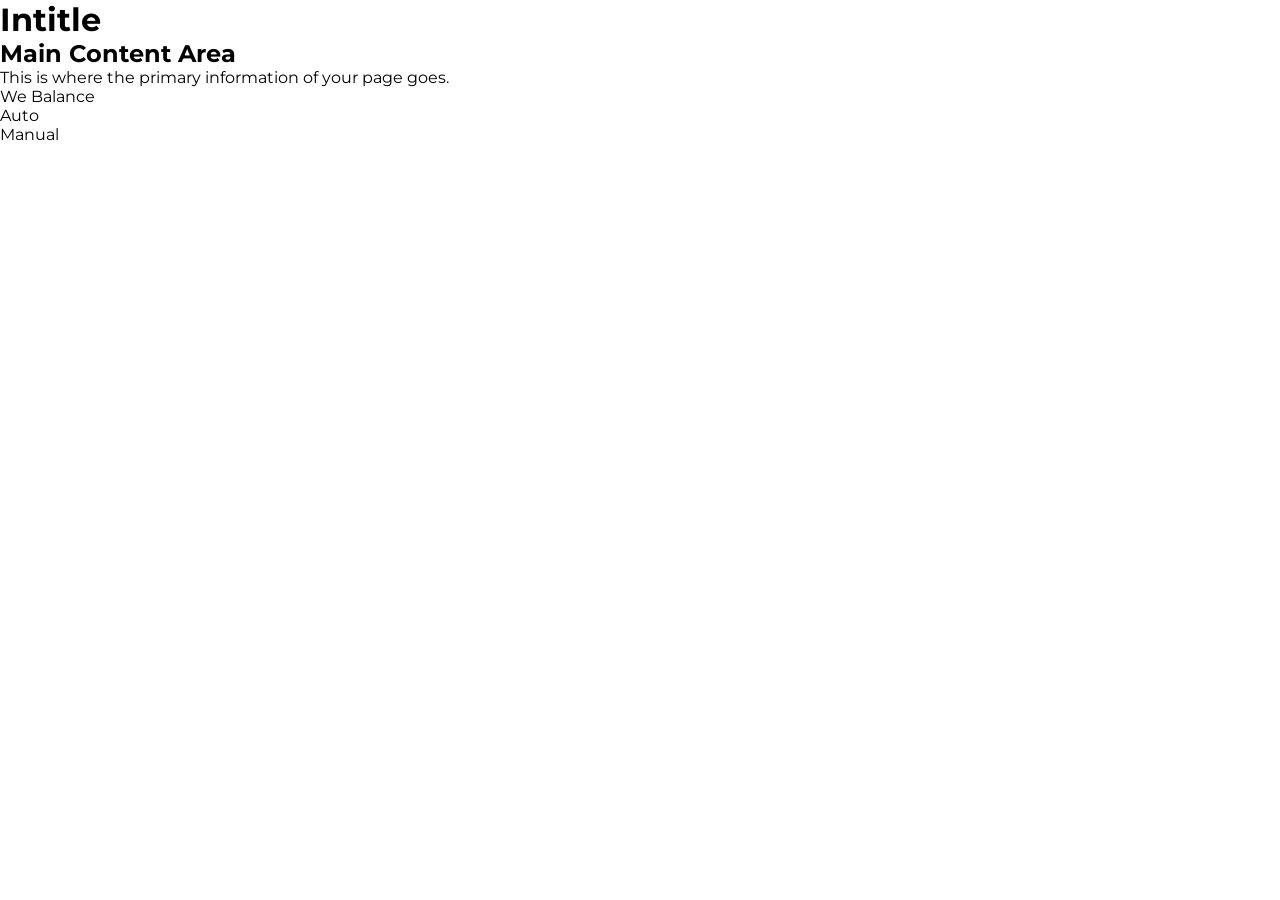
==== index.html @ 58c2682e "commit 3-16" ====
<!DOCTYPE html>
<html lang="en">
<head>
    <meta charset="UTF-8">
    <meta name="viewport" content="width=device-width, initial-scale=1.0">
    <title>VU Intitle</title>
    <link rel="stylesheet" href="content/css/index.css">
    <link rel="stylesheet" href="content/css/styles.css">
    <link rel="stylesheet" href="content/css/utilities.css">
    <link rel="preconnect" href="https://fonts.googleapis.com">
    <link rel="preconnect" href="https://fonts.gstatic.com" crossorigin>
    <link href="https://fonts.googleapis.com/css2?family=Montserrat:ital,wght@0,100..900;1,100..900&family=Roboto:ital,wght@0,100..900;1,100..900&display=swap" rel="stylesheet">
</head>
<body>

    <header>
        <h1>Intitle</h1>
        <nav>
            
        </nav>
    </header>

    <main>
        <section>
            <h2>Main Content Area</h2>
            <p>This is where the primary information of your page goes.</p>
            <ul>
                <li><a href="#">We Balance</a></li>
                <li><a href="#">Auto</a></li>
                <li><a href="#">Manual</a></li>
            </ul>
        </section>
    </main>

    <footer>
        
    </footer>

</body>
</html>
---- content/css/styles.css ----
:root {
  --Base: #164E63; /* new depth brand color */
  --Warmth: #D97706; /*  */
  --White: #fff; /* */
  --Orange: #FBAD4D; /*  */
  --Cream: #FEEFDB; /*  */
  --Gray: #94A3B8; /*  */
  --Tan: #FEEFDB; /*  */
  --Text-Default: #1E1E1E; /*  */
  
}

* {
  font-family: Montserrat, Roboto, sans-serif;
  padding: 0;
  margin: 0;
  margin-top: 0;
}

ul {
  list-style: none;
}

a {
  all: unset;
}


// <weight>: Use a value from 100 to 900
// <uniquifier>: Use a unique and descriptive class name

.roboto-<uniquifier> {
  font-family: "Roboto", sans-serif;
  font-optical-sizing: auto;
  font-weight: <weight>;
  font-style: normal;
  font-variation-settings:
    "wdth" 100;
}


.montserrat-<uniquifier> {
  font-family: "Montserrat", sans-serif;
  font-optical-sizing: auto;
  font-weight: <weight>;
  font-style: normal;
}
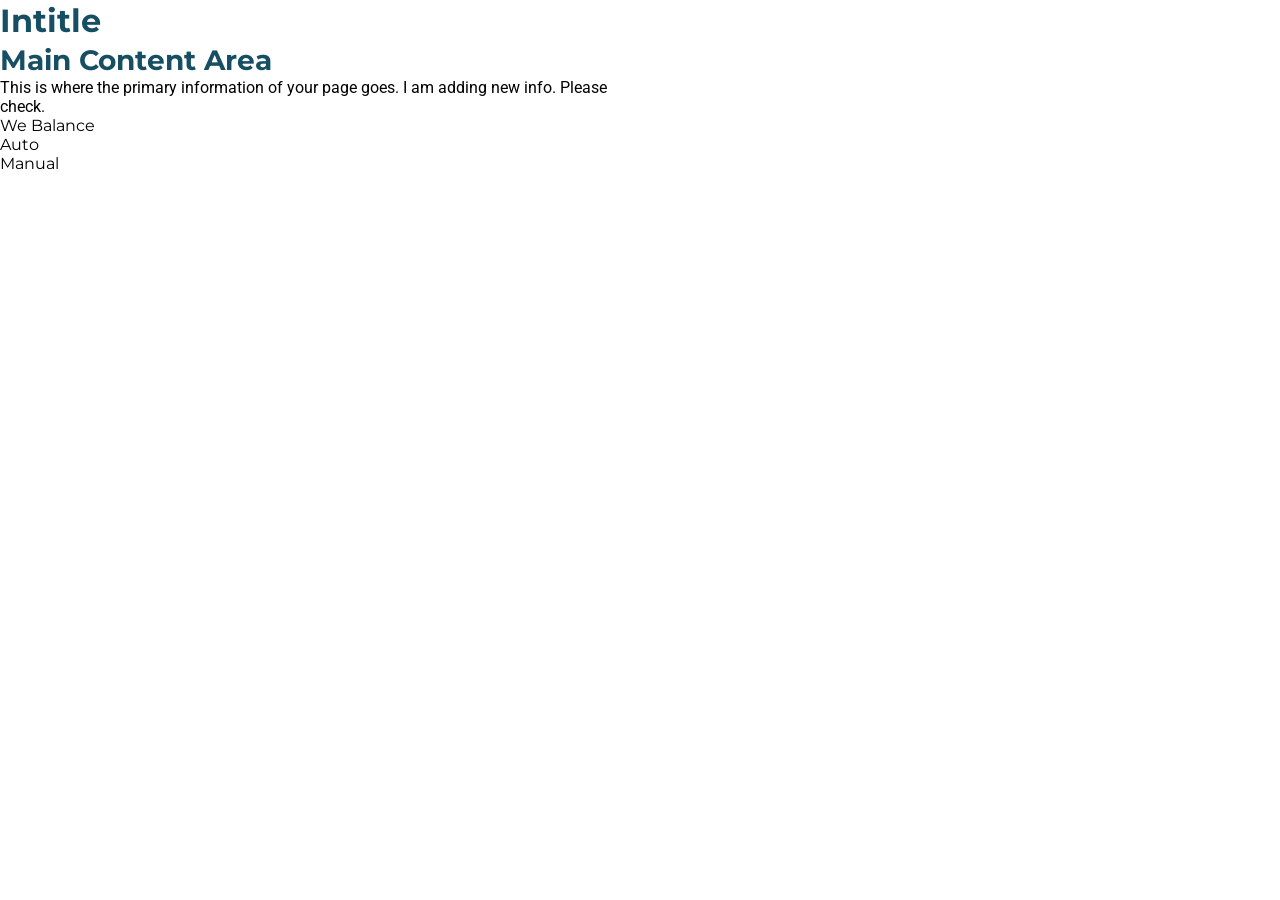
==== commit 959b2b79: "commit 3-16 local" ====
--- a/index.html
+++ b/index.html
@@ -23,7 +23,7 @@
     <main>
         <section>
             <h2>Main Content Area</h2>
-            <p>This is where the primary information of your page goes.</p>
+            <p>This is where the primary information of your page goes. I am adding new info. Please check.</p>
             <ul>
                 <li><a href="#">We Balance</a></li>
                 <li><a href="#">Auto</a></li>
--- a/content/css/styles.css
+++ b/content/css/styles.css
@@ -26,22 +26,35 @@
 }
 
 
-// <weight>: Use a value from 100 to 900
-// <uniquifier>: Use a unique and descriptive class name
 
-.roboto-<uniquifier> {
-  font-family: "Roboto", sans-serif;
-  font-optical-sizing: auto;
-  font-weight: <weight>;
-  font-style: normal;
-  font-variation-settings:
-    "wdth" 100;
+
+h1 {
+  color: var(--Base);
+  font-family: montserrat;
+  line-height: 130%;
+  font-size: 32px;
+  font-weight: 700;
 }
 
+h2 {
+  color: var(--Base);
+  font-family: montserrat;
+  line-height: 130%;
+  font-size: 28px;
+  font-weight: 700;
+}
 
-.montserrat-<uniquifier> {
-  font-family: "Montserrat", sans-serif;
-  font-optical-sizing: auto;
-  font-weight: <weight>;
-  font-style: normal;
+p {
+    /* Adds spacing between paragraphs so they don't bunch up */
+    margin-top: 0;
+    font-size: 1rem;
+    font-family: roboto;
+    font-weight: 400;
+    /* Limits the width of text blocks for better readability */
+    max-width: 70ch;
+
+    
+
+    /* Improves word spacing and kerning */
+    text-rendering: optimizeLegibility;
 }
--- a/content/css/utilities.css
+++ b/content/css/utilities.css
@@ -0,0 +1,3 @@
+.is-hidden-s {
+    display: none !important;
+  }
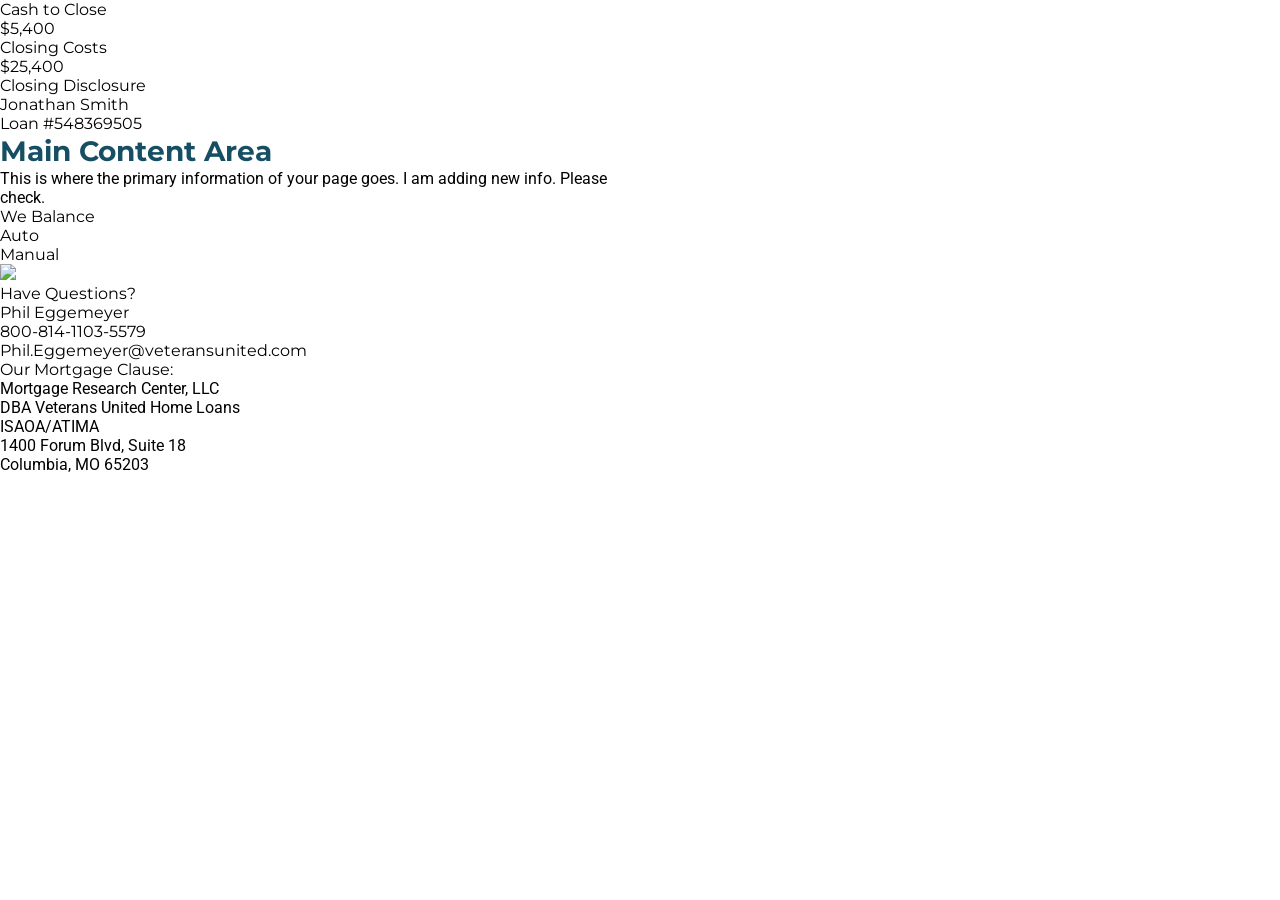
==== commit c97d58ce: "updates 3/17" ====
--- a/index.html
+++ b/index.html
@@ -14,10 +14,25 @@
 <body>
 
     <header>
-        <h1>Intitle</h1>
-        <nav>
-            
-        </nav>
+        
+      <div class="costs-topper">
+        <div >
+          <div >
+            <div >Cash to Close</div>
+            <div >$5,400</div>
+          </div>
+          <div >
+            <div >Closing Costs</div>
+            <div >$25,400</div>
+          </div>
+      </div>
+        <div >
+          <div ">Closing Disclosure</div>
+          <div >Jonathan Smith</div>
+          <div >Loan #548369505</div>
+        </div>
+     
+   
     </header>
 
     <main>
@@ -33,7 +48,31 @@
     </main>
 
     <footer>
-        
+        <div class="intitle-logo-2">
+          <div class="intitle-new-graphic-2">
+            <img class="img" src="img/image.png" />
+          </div>
+        </div>
+        <div class="c-info">
+          <div class="c-info_wrapper">
+            <div class="c-info_text-header">Have Questions?</div>
+            <div class="div-2">
+              <div class="frame-10">
+                <div class="text-wrapper-12">Phil Eggemeyer</div>
+                <div class="text-wrapper-13">800-814-1103-5579</div>
+              </div>
+              <div class="text-wrapper-14">Phil.Eggemeyer@veteransunited.com</div>
+            </div>
+          </div>
+          <div class="div-3">
+            <div class="text-wrapper-11">Our Mortgage Clause:</div>
+            <p class="mortgage-research">
+              Mortgage Research Center, LLC<br />DBA Veterans United Home Loans<br />ISAOA/ATIMA<br />1400 Forum Blvd,
+              Suite 18<br />Columbia, MO 65203
+            </p>
+          </div>
+        </div>
+      </div>
     </footer>
 
 </body>
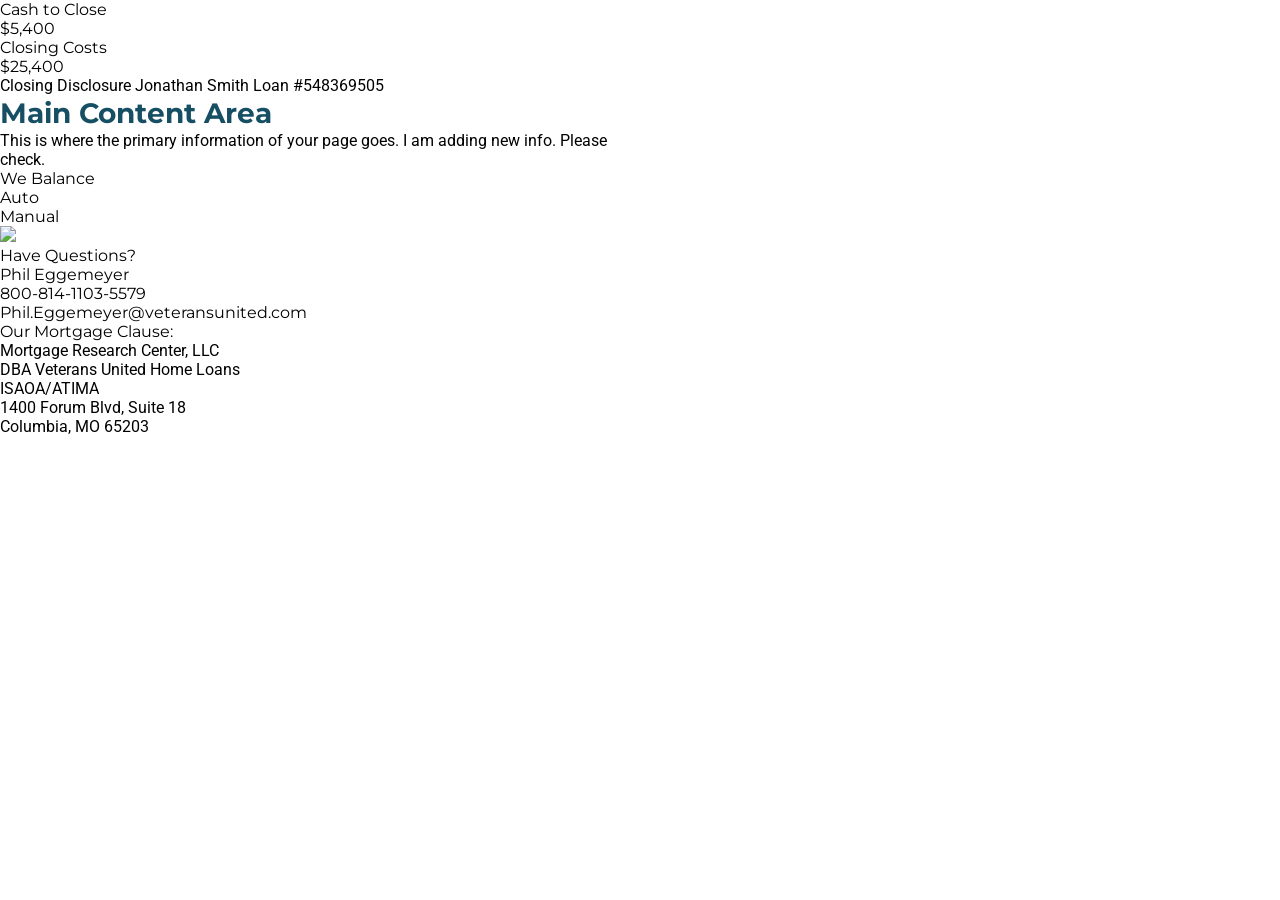
==== commit deb70638: "update" ====
--- a/index.html
+++ b/index.html
@@ -27,9 +27,12 @@
           </div>
       </div>
         <div >
-          <div ">Closing Disclosure</div>
-          <div >Jonathan Smith</div>
-          <div >Loan #548369505</div>
+          <p>Closing Disclosure
+            Jonathan Smith
+            Loan #548369505
+          </p>
+          
+          
         </div>
      
    
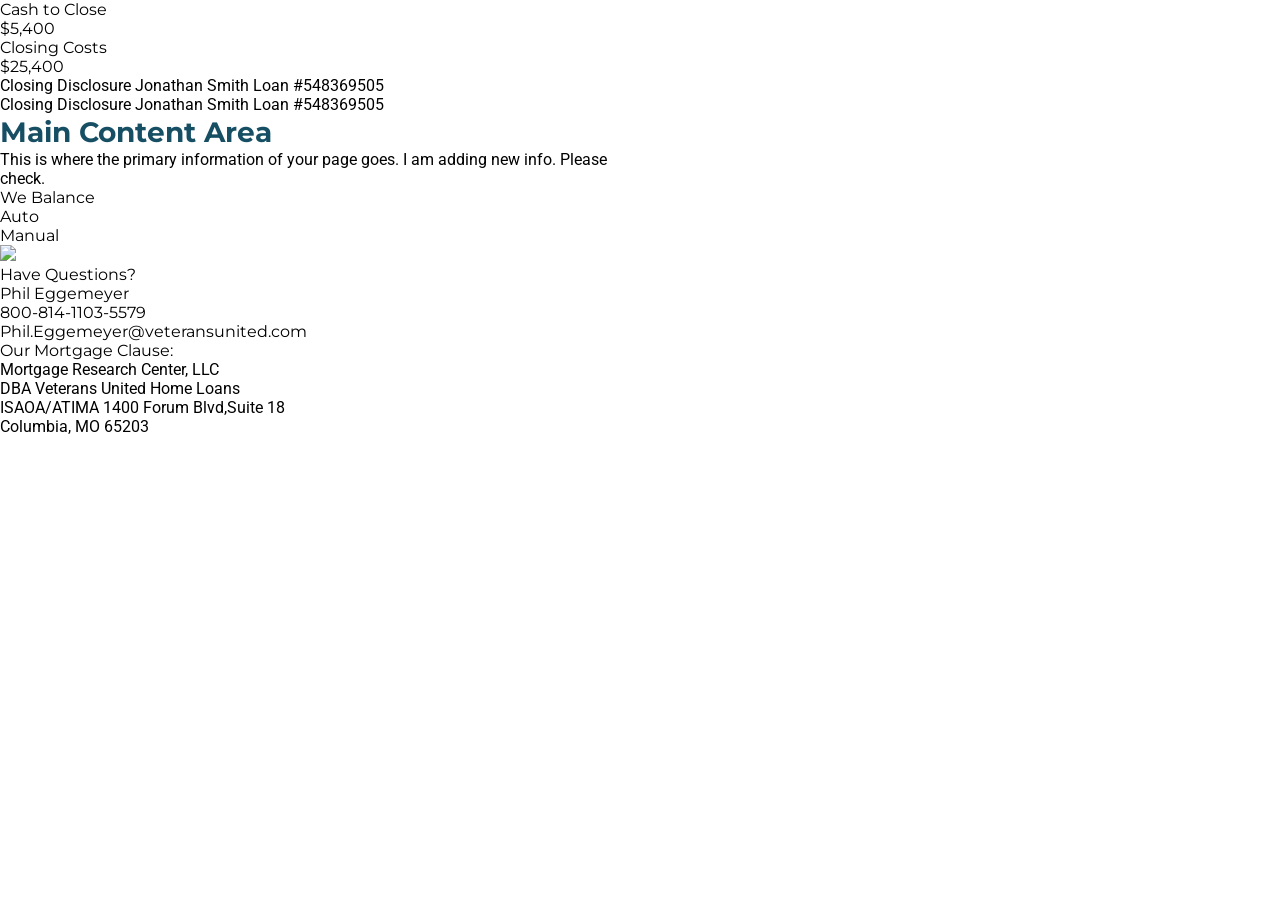
==== commit 1f146f10: "updates 3-17" ====
--- a/index.html
+++ b/index.html
@@ -31,6 +31,10 @@
             Jonathan Smith
             Loan #548369505
           </p>
+          <p>Closing Disclosure
+            Jonathan Smith
+            Loan #548369505
+          </p>
           
           
         </div>
@@ -50,9 +54,9 @@
         </section>
     </main>
 
-    <footer>
-        <div class="intitle-logo-2">
-          <div class="intitle-new-graphic-2">
+    <footer class="">
+        <div class="footer_logo">
+          <div >
             <img class="img" src="img/image.png" />
           </div>
         </div>
@@ -69,10 +73,9 @@
           </div>
           <div class="div-3">
             <div class="text-wrapper-11">Our Mortgage Clause:</div>
-            <p class="mortgage-research">
-              Mortgage Research Center, LLC<br />DBA Veterans United Home Loans<br />ISAOA/ATIMA<br />1400 Forum Blvd,
-              Suite 18<br />Columbia, MO 65203
-            </p>
+            <p>Mortgage Research Center, LLC</p>
+            <p>DBA Veterans United Home Loans</p>
+            <p>ISAOA/ATIMA 1400 Forum Blvd,Suite 18<br />Columbia, MO 65203</p>
           </div>
         </div>
       </div>
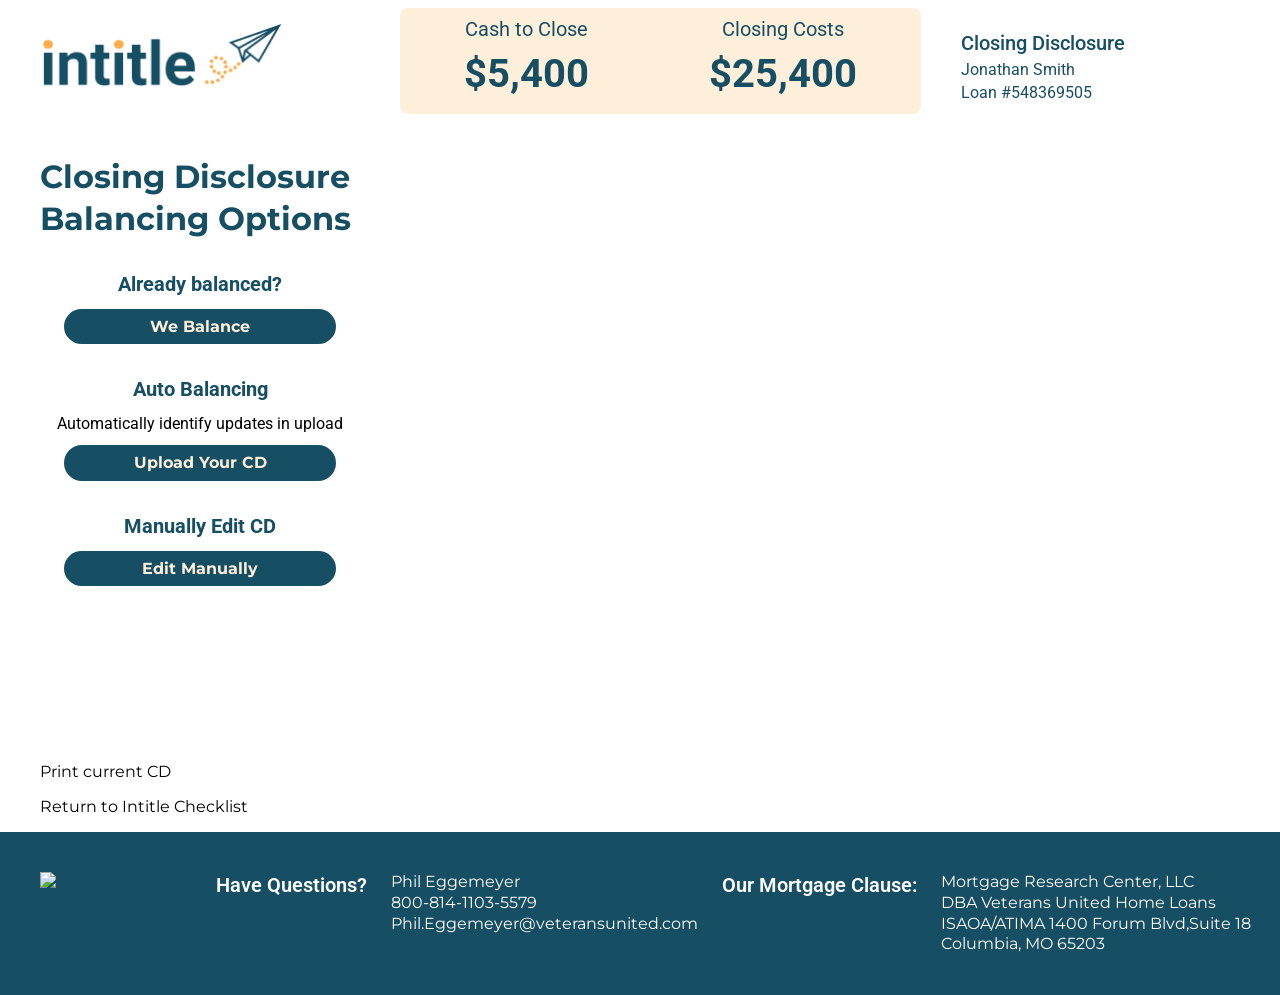
==== commit 60168df3: "updates 3-18" ====
--- a/index.html
+++ b/index.html
@@ -1,5 +1,6 @@
 <!DOCTYPE html>
 <html lang="en">
+
 <head>
     <meta charset="UTF-8">
     <meta name="viewport" content="width=device-width, initial-scale=1.0">
@@ -9,77 +10,117 @@
     <link rel="stylesheet" href="content/css/utilities.css">
     <link rel="preconnect" href="https://fonts.googleapis.com">
     <link rel="preconnect" href="https://fonts.gstatic.com" crossorigin>
-    <link href="https://fonts.googleapis.com/css2?family=Montserrat:ital,wght@0,100..900;1,100..900&family=Roboto:ital,wght@0,100..900;1,100..900&display=swap" rel="stylesheet">
+    <link
+        href="https://fonts.googleapis.com/css2?family=Montserrat:ital,wght@0,100..900;1,100..900&family=Roboto:ital,wght@0,100..900;1,100..900&display=swap"
+        rel="stylesheet">
 </head>
+
 <body>
 
-    <header>
-        
-      <div class="costs-topper">
-        <div >
-          <div >
-            <div >Cash to Close</div>
-            <div >$5,400</div>
-          </div>
-          <div >
-            <div >Closing Costs</div>
-            <div >$25,400</div>
-          </div>
-      </div>
-        <div >
-          <p>Closing Disclosure
-            Jonathan Smith
-            Loan #548369505
-          </p>
-          <p>Closing Disclosure
-            Jonathan Smith
-            Loan #548369505
-          </p>
-          
-          
+    <header class="c-header">
+        <div class="header-logo">
+            <div>
+                <img class="header-logo-img" src="content/images/Intitle Logo.png" width="242" height="80"
+                    alt="Intitle Logo" />
+            </div>
         </div>
-     
-   
+        <div class="header_costs-topper">
+
+            <div class="cost-topper-col">
+                <div class="header_costs-topper-label">Cash to Close</div>
+                <div class="header_costs-topper-val">$5,400</div>
+            </div>
+
+            <div class="cost-topper-col">
+                <div class="header_costs-topper-label">Closing Costs</div>
+                <div class="header_costs-topper-val">$25,400</div>
+            </div>
+
+
+
+
+        </div>
+        <div class="header_loan-info">
+            <span class="header_loan-info-title">Closing Disclosure
+            </span>
+            <span class="header_loan-info-data">Jonathan Smith
+            </span>
+            <span class="header_loan-info-data">
+                Loan #548369505
+            </span>
+
+
+        </div>
+
+
     </header>
 
     <main>
-        <section>
-            <h2>Main Content Area</h2>
-            <p>This is where the primary information of your page goes. I am adding new info. Please check.</p>
-            <ul>
-                <li><a href="#">We Balance</a></li>
-                <li><a href="#">Auto</a></li>
-                <li><a href="#">Manual</a></li>
-            </ul>
-        </section>
+        <div class="nav">
+            <div class="nav-main-actions">
+                <div>
+                    <h1>Closing Disclosure Balancing Options</h1>
+                </div>
+                <div class="c-nav">
+                    <div class="c-nav-option">
+                        <div class="c-nav-option-title">Already balanced?</div>
+                        <div class="button-main">We Balance</div>
+                    </div>
+                    <div class="c-nav-option">
+                        <div class="c-nav-option-title">Auto Balancing</div>
+                        <p class="c-nav-option-description">Automatically identify updates in upload</p>
+                        <div class="button-main">Upload Your CD</div>
+                    </div>
+                    <div class="c-nav-option">
+                        <div class="c-nav-option-title">Manually Edit CD</div>
+                        <div class="button-main">Edit Manually</div>
+                    </div>
+
+                </div>
+
+
+            </div>
+            <div class="nav-secondary-actions">
+
+                <div class="text-wrapper-3">Print current CD</div>
+                <div class="text-wrapper-4">Return to Intitle Checklist</div>
+            </div>
+
+        </div>
+        <div class="cd-display">
+            
+        </div>
     </main>
 
-    <footer class="">
+    <footer class="footer">
         <div class="footer_logo">
-          <div >
-            <img class="img" src="img/image.png" />
-          </div>
+            <div>
+                <img class="img" src="content/images/Intitle Logo-footer.png" />
+            </div>
         </div>
-        <div class="c-info">
-          <div class="c-info_wrapper">
-            <div class="c-info_text-header">Have Questions?</div>
-            <div class="div-2">
-              <div class="frame-10">
-                <div class="text-wrapper-12">Phil Eggemeyer</div>
-                <div class="text-wrapper-13">800-814-1103-5579</div>
-              </div>
-              <div class="text-wrapper-14">Phil.Eggemeyer@veteransunited.com</div>
+        <div class="c-footer-info">
+            <div class="c-footer-info_wrapper">
+                <div class="c-footer-info-title">Have Questions?</div>
+                <div class="c-footer-info-text">
+                    <span>Phil Eggemeyer</span>
+                    <span>800-814-1103-5579</span>
+                    <span>Phil.Eggemeyer@veteransunited.com</span>
+                </div>
             </div>
-          </div>
-          <div class="div-3">
-            <div class="text-wrapper-11">Our Mortgage Clause:</div>
-            <p>Mortgage Research Center, LLC</p>
-            <p>DBA Veterans United Home Loans</p>
-            <p>ISAOA/ATIMA 1400 Forum Blvd,Suite 18<br />Columbia, MO 65203</p>
-          </div>
+            <div class="c-footer-info_wrapper">
+                <div class="c-footer-info-title">Our Mortgage Clause:</div>
+                <div class="c-footer-info-text">
+                    <span>Mortgage Research Center, LLC</span>
+                    <span>DBA Veterans United Home Loans</span>
+                    <span>ISAOA/ATIMA 1400 Forum Blvd,Suite 18</span>
+                    <span>Columbia, MO 65203</span>
+                </div>
+
+            </div>
         </div>
-      </div>
+        </div>
     </footer>
 
 </body>
+
 </html>
--- a/content/css/index.css
+++ b/content/css/index.css
@@ -0,0 +1,96 @@
+main {
+    display: flex;
+    align-items: center;
+    align-self: stretch;
+    height: 700px;
+}
+
+body {
+    display: flex;
+    flex-direction: column; /* Stack elements vertically */
+    min-height: 100vh; /* Set minimum height to 100% of the viewport height */
+    margin: 0; /* Optional: Remove default body margin */
+}
+
+
+
+
+.nav {
+    display: flex;
+    width: 320px;
+    padding: 24px 40px 16px 40px;
+    flex-direction: column;
+    align-items: center;
+    align-self: stretch;
+    justify-content: space-between;  
+}
+
+.nav-main-actions{
+    display: flex;
+    flex-direction: column;
+    align-items: center;
+    gap: 24px;
+    align-self: stretch;
+}
+
+
+
+.nav-secondary-actions{
+ display: flex;
+flex-direction: column;
+align-items: flex-start;
+gap: 16px;
+align-self: stretch;   
+}
+
+.nav-main-actions_title {
+color: var(--Base);
+font-family: Montserrat;
+font-size: 24px;
+font-style: normal;
+font-weight: 700;
+line-height: 130%; /* 31.2px */
+
+
+}
+
+.c-nav {display: flex;
+flex-direction: column;
+align-items: flex-start;
+gap: 16px;
+align-self: stretch;}
+
+.c-nav-option{
+    display: flex;
+padding: 8px 0;
+flex-direction: column;
+align-items: center;
+gap: 12px;
+align-self: stretch;
+}
+
+.c-nav-option-title {
+ 
+text-align: center;
+color: var(--Base);
+/* Subheading */
+font-family: Roboto;
+font-size: 20px;
+font-style: normal;
+font-weight: 700;
+line-height: 130%; /* 26px */
+}
+
+
+
+
+
+.cd-display {
+    display: flex;
+    height: 700px;
+padding: 12px 12px 0 12px;
+flex-direction: column;
+align-items: center;
+flex: 1 0 0;
+align-self: stretch;
+}
--- a/content/css/styles.css
+++ b/content/css/styles.css
@@ -57,4 +57,183 @@
 
     /* Improves word spacing and kerning */
     text-rendering: optimizeLegibility;
+}
+
+.header-logo {
+    display: flex;
+width: 320px;
+padding: 16px 32px 16px 40px;
+flex-direction: column;
+align-items: flex-start;
+gap: 8px;
+flex-shrink: 0;
+align-self: stretch;
+}
+
+.c-header {
+    display: flex;
+width: 100%;
+padding: 8px 0px;
+flex-direction: row;
+align-items: flex-start;
+gap: 8px;
+flex-shrink: 0;
+align-self: stretch;
+background-color: var(--White);
+}
+
+.header-logo{
+  display: flex;
+width: 320px;
+padding: 16px 32px 16px 40px;
+flex-direction: column;
+align-items: flex-start;
+gap: 8px;
+flex-shrink: 0;
+align-self: stretch;
+}
+
+.header_costs-topper {
+display: flex;
+height: 90px;
+padding: 8px 64px;
+justify-content: center;
+align-items: center;
+gap: 120px;
+flex: 1 0 0;
+border-radius: 8px;
+background-color: var(--Tan);
+}
+
+.header_loan-info {display: flex;
+width: 320px;
+padding: 16px 0 16px 32px;
+flex-direction: column;
+justify-content: center;
+align-items: flex-start;
+gap: 4px;
+flex-shrink: 0;
+align-self: stretch;}
+
+.header_loan-info-title {
+  color: var(--Base);
+font-family: Roboto;
+font-size: 1.25rem;
+font-style: normal;
+font-weight: 500;
+line-height: 130%;}
+
+.header_loan-info-data {
+  color: var(--Base);
+
+/* Body Base */
+font-family: Roboto;
+font-size: 1rem;
+font-style: normal;
+font-weight: 400;
+line-height: 120%; /* 19.2px */;
+
+/* Body Base */
+font-family: Roboto;
+font-size: 1rem;
+font-style: normal;
+font-weight: 400;
+line-height: 120%; /* 19.2px */;}
+
+/** header css */
+
+.header_costs-topper-label {
+  color: var(--Base);
+text-align: center;
+font-family: Roboto;
+font-size: 1.25rem;
+font-style: normal;
+font-weight: 400;
+line-height: 130%; /* 26px */
+}
+
+.cost-topper-col {
+  display: flex;
+  flex-direction: column;
+  align-items: center;
+  gap: .5rem;
+  align-self: stretch;
+}
+
+.header_costs-topper-val{
+  color: var(--Base);
+  text-align: center;
+  font-family: Roboto;
+  font-size: 2.5rem;
+  font-style: normal;
+  font-weight: 700;
+  line-height: 120%; 
+}
+
+
+  /** footer css */
+.footer {
+  display: flex;
+width: 100%;
+padding: 40px;
+align-items: flex-start;
+gap: 160px;
+flex: 1 0 0;
+background: var(--Base);
+margin-top: auto;
+}
+
+.c-footer-info {
+  display: flex;
+align-items: flex-start;
+gap: 24px;
+color: var(--White);
+}
+
+.c-footer-info_wrapper {
+  display: flex;
+align-items: flex-start;
+gap: 24px;
+}
+
+.c-footer-info-title{
+color: var(--White);
+
+/* Subheading */
+font-family: Roboto;
+font-size: 1.25rem;
+font-style: normal;
+font-weight: 600;
+line-height: 130%; /* 26px */
+}
+
+.c-footer-info-text {
+  display: flex;
+flex-direction: column;
+align-items: flex-start;
+color: var(--White);
+font-family: Roboto;
+font-size: 1rem;
+font-style: normal;
+font-weight: 400;
+line-height: 130%; /* 20.8px */
+}
+
+
+.button-main {
+  display: flex;
+padding: 8px 16px;
+justify-content: center;
+align-items: center;
+gap: 8px;
+flex: 1 0 0;
+border-radius: 60px;
+background: var(--Base);
+width: 240px;
+color: var(--Cream);
+font-family: Montserrat;
+font-size: 16px;
+font-style: normal;
+font-weight: 700;
+line-height: 120%;
 }
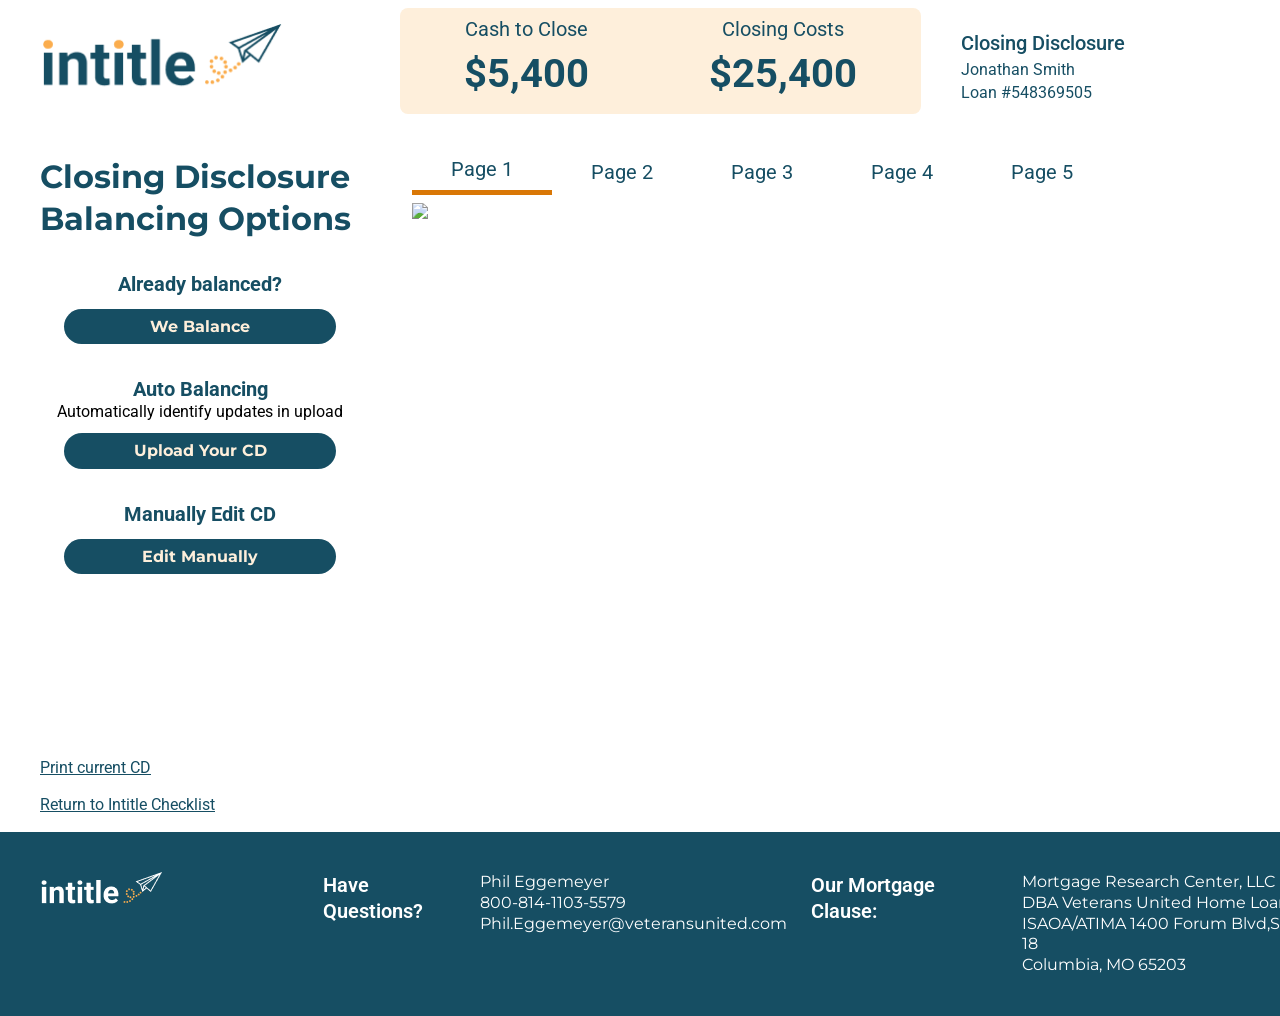
==== commit e600f416: "updates-3-19" ====
--- a/index.html
+++ b/index.html
@@ -67,9 +67,11 @@
                         <div class="button-main">We Balance</div>
                     </div>
                     <div class="c-nav-option">
-                        <div class="c-nav-option-title">Auto Balancing</div>
-                        <p class="c-nav-option-description">Automatically identify updates in upload</p>
-                        <div class="button-main">Upload Your CD</div>
+                        <div>
+                            <div class="c-nav-option-title">Auto Balancing</div>
+                            <p class="c-nav-option-description">Automatically identify updates in upload</p>
+                        </div>
+                        <a href="#" class="button-main">Upload Your CD</a>
                     </div>
                     <div class="c-nav-option">
                         <div class="c-nav-option-title">Manually Edit CD</div>
@@ -82,13 +84,37 @@
             </div>
             <div class="nav-secondary-actions">
 
-                <div class="text-wrapper-3">Print current CD</div>
-                <div class="text-wrapper-4">Return to Intitle Checklist</div>
+                <div class="nav-link">Print current CD</div>
+                <div class="nav-link">Return to Intitle Checklist</div>
             </div>
 
         </div>
         <div class="cd-display">
-            
+            <div class="cd-review">
+                <div class="cd-page-nav">
+                    <div class="cd-page-tabs-active">
+                        <span class="text-tabs">Page 1</span>
+                    </div>
+                    <div class="cd-page-tabs">
+                        <span class="text-tabs">Page 2</span>
+                    </div>
+                    <div class="cd-page-tabs">
+                        <div class="text-tabs">Page 3</div>
+                    </div>
+                    <div class="cd-page-tabs">
+                        <div class="text-tabs">Page 4</div>
+                    </div>
+                    <div class="cd-page-tabs">
+                        <div class="text-tabs">Page 5</div>
+                    </div>
+                </div>
+                <div class="cd-page-container">
+                    <img class="cd-page-img" src="content/images/CD Page 1.png" />
+
+                </div>
+
+            </div>
+
         </div>
     </main>
 
--- a/content/css/index.css
+++ b/content/css/index.css
@@ -82,7 +82,22 @@
 }
 
 
+.nav-link{
+    color: var(--Base);
 
+/* Body Link */
+font-family: Roboto;
+font-size: 16px;
+font-style: normal;
+font-weight: 400;
+line-height: 130%; /* 20.8px */
+text-decoration-line: underline;
+text-decoration-style: solid;
+text-decoration-skip-ink: none;
+text-decoration-thickness: auto;
+text-underline-offset: auto;
+text-underline-position: from-font;
+}
 
 
 .cd-display {
@@ -93,4 +108,57 @@
 align-items: center;
 flex: 1 0 0;
 align-self: stretch;
+}
+
+.cd-review {display: flex;
+padding-top: 8px;
+flex-direction: column;
+align-items: flex-start;
+gap: 8px;
+flex: 1 0 0;
+align-self: stretch;}
+
+
+.cd-page-nav {
+display: flex;
+flex-direction: row;
+flex-wrap: wrap;
+width: 100%; ;
+}
+
+.cd-page-tabs{
+ display: flex;
+   flex-direction: row;
+width: 140px;
+padding: 4px 0px 8px 0px;
+justify-content: center;
+align-items: center;
+gap: 10px;
+}
+
+.cd-page-tabs-active {
+   display: flex;
+   flex-direction: row;
+width: 140px;
+padding: 4px 0px 8px 0px;
+justify-content: center;
+align-items: center;
+gap: 10px;
+border-bottom: 5px solid var(--Warmth);
+
+}
+
+.text-tabs {
+    color: var(--Intitle-New-Depth, #164E63);
+text-align: center;
+font-family: Roboto;
+font-size: 20px;
+font-style: normal;
+font-weight: 400;
+line-height: 130%; /* 26px */
+}
+
+
+.cd-page-container{
+    
 }
--- a/content/css/styles.css
+++ b/content/css/styles.css
@@ -236,4 +236,11 @@
 font-style: normal;
 font-weight: 700;
 line-height: 120%;
+}
+
+.button-main:hover {
+  
+  cursor: pointer;
+  color: var(--White);
+  transform: translateX(1px)translateY(1px);
 }
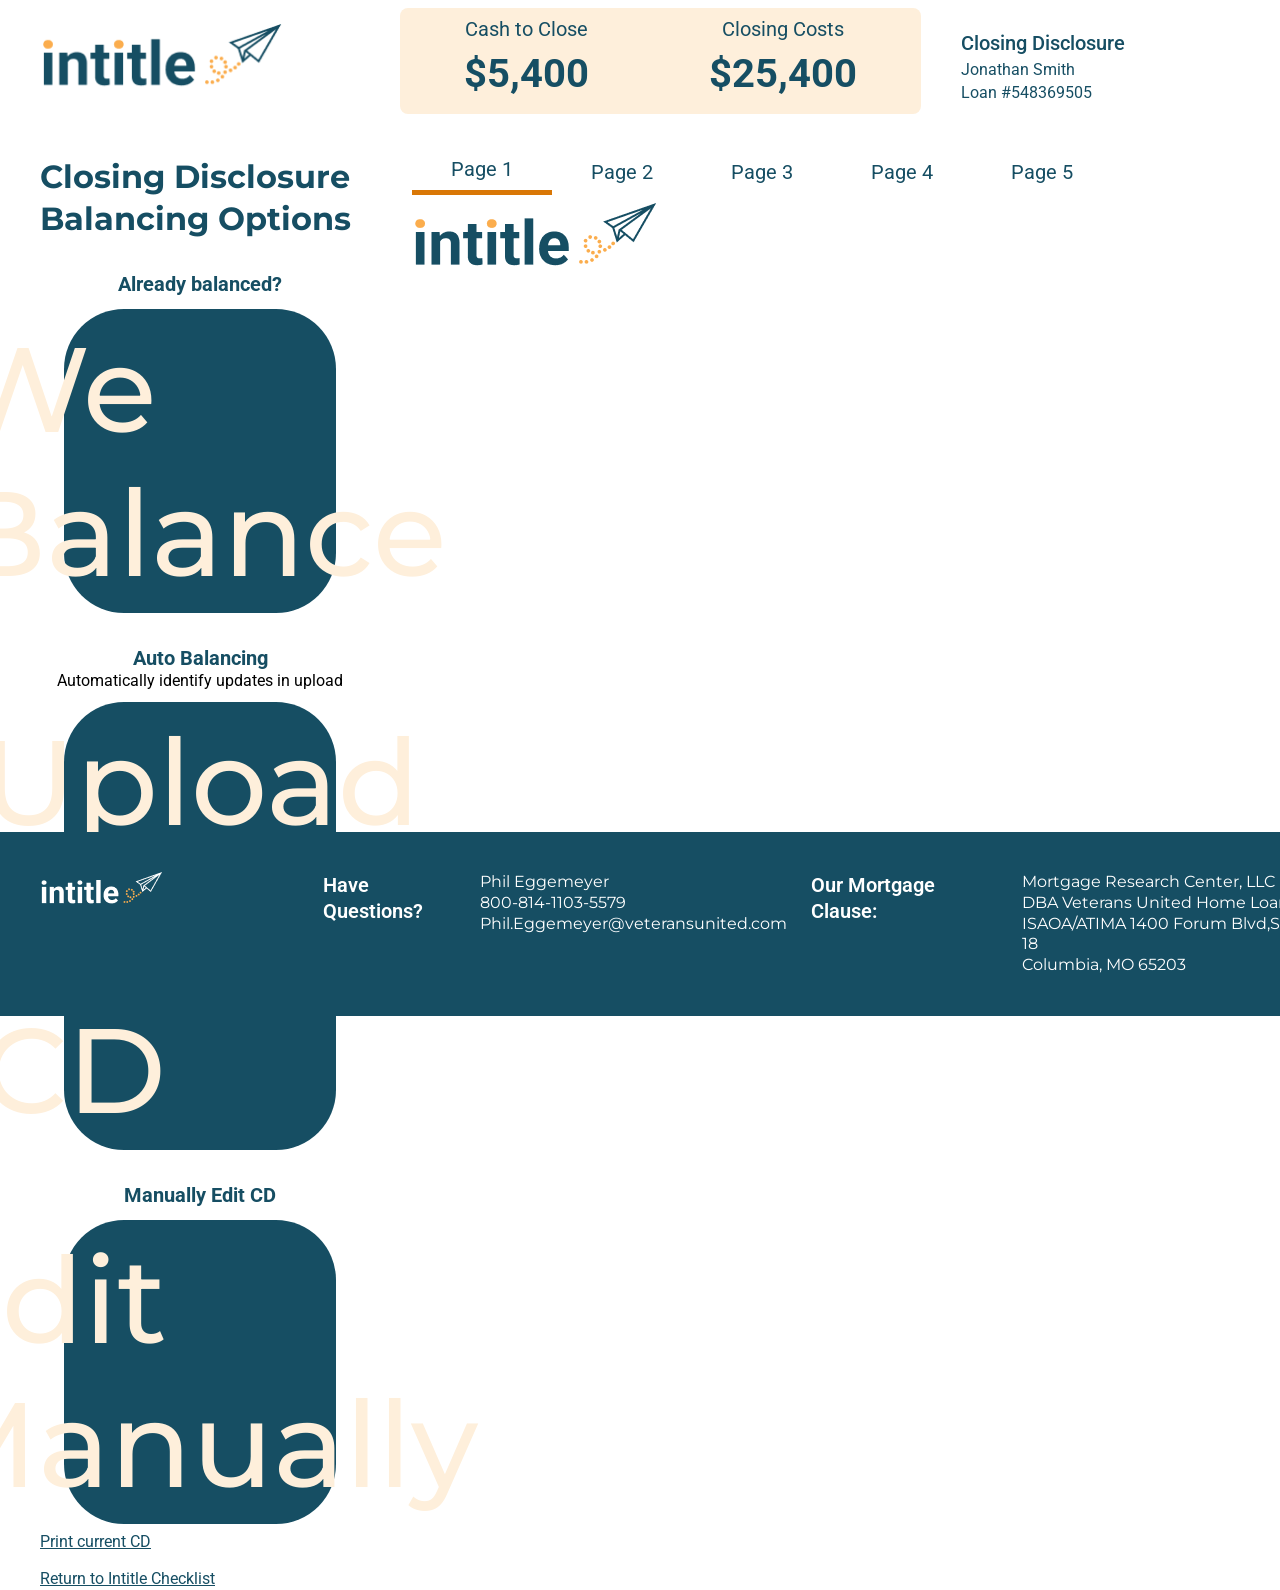
==== commit 75aaec9c: "updates" ====
--- a/index.html
+++ b/index.html
@@ -109,7 +109,7 @@
                     </div>
                 </div>
                 <div class="cd-page-container">
-                    <img class="cd-page-img" src="content/images/CD Page 1.png" />
+                    <img class="cd-page-img" src="content/images/Intitle Logo.png" />
 
                 </div>
 
--- a/content/css/index.css
+++ b/content/css/index.css
@@ -160,5 +160,5 @@
 
 
 .cd-page-container{
-    
+    width: 100%;
 }
--- a/content/css/styles.css
+++ b/content/css/styles.css
@@ -232,9 +232,9 @@
 width: 240px;
 color: var(--Cream);
 font-family: Montserrat;
-font-size: 16px;
-font-style: normal;
-font-weight: 700;
+font-size: 120px;
+font-style: normal;
+font-weight: 500;
 line-height: 120%;
 }
 
